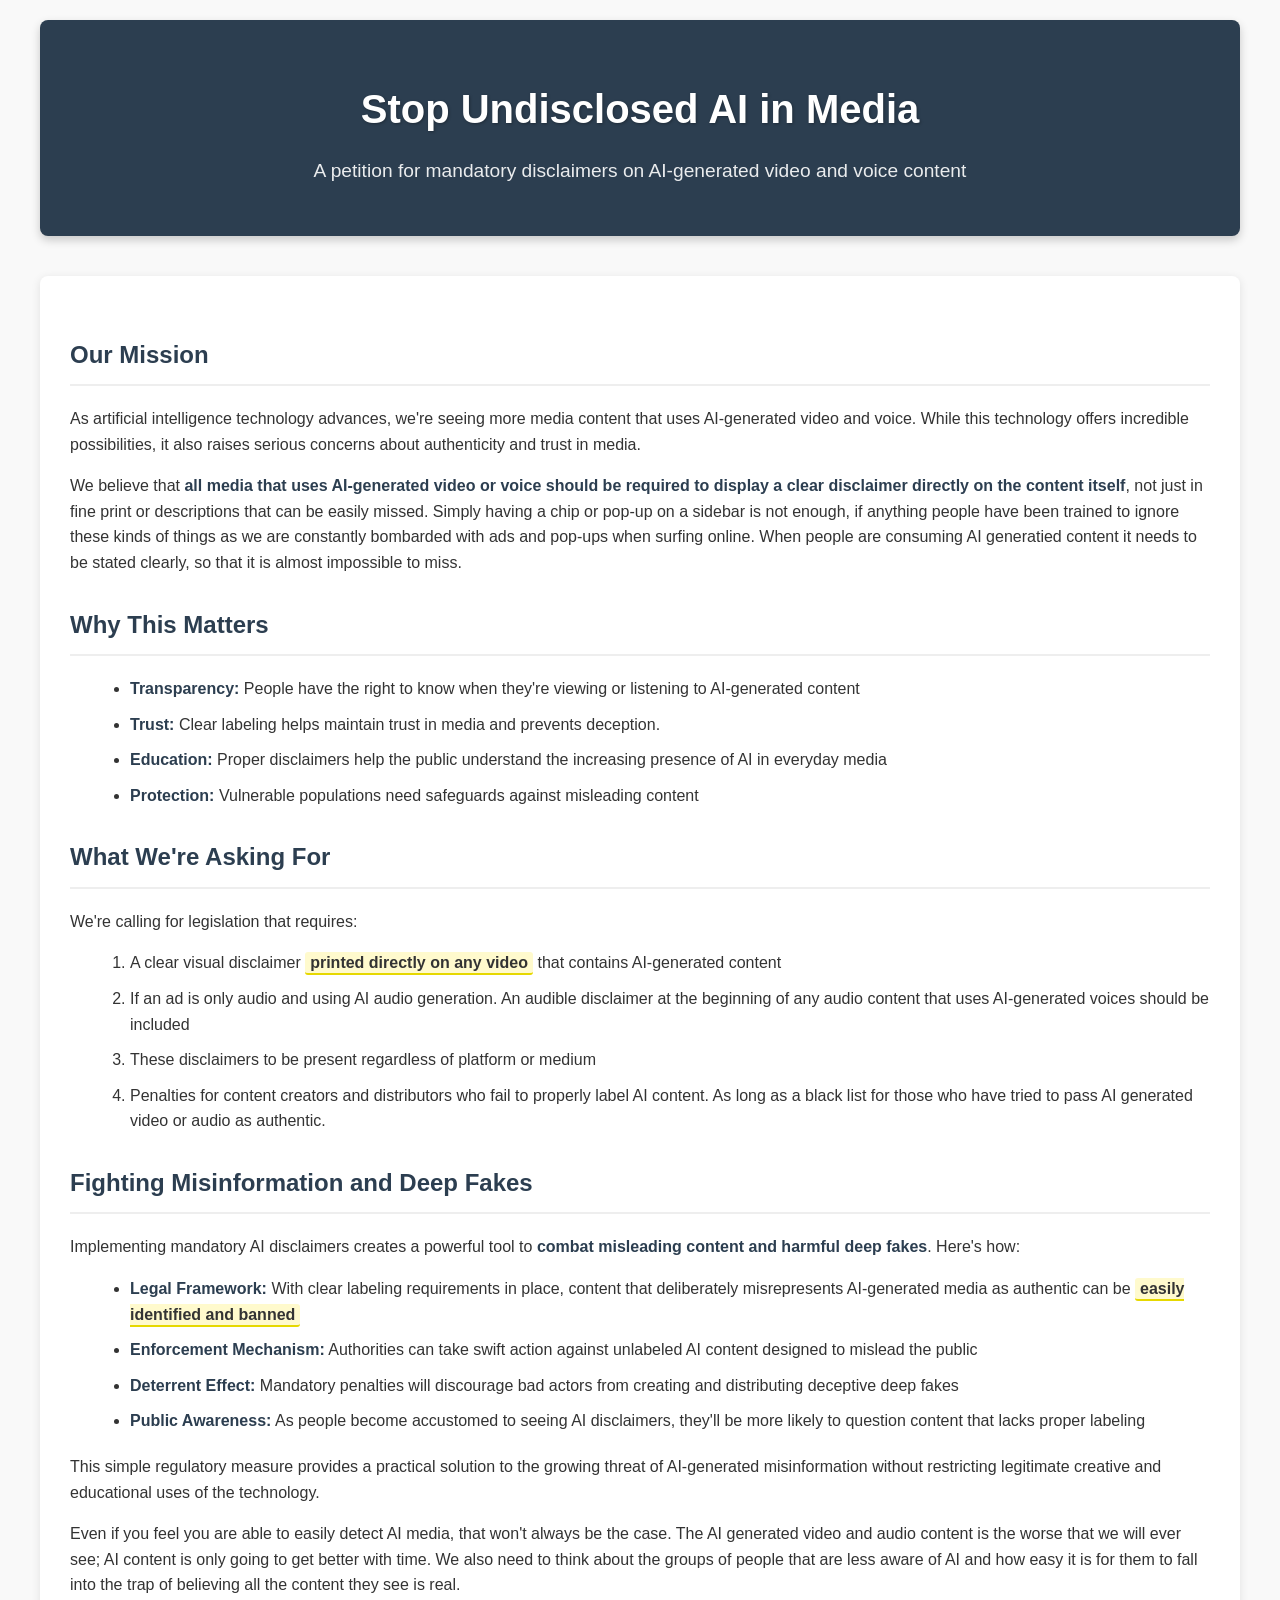
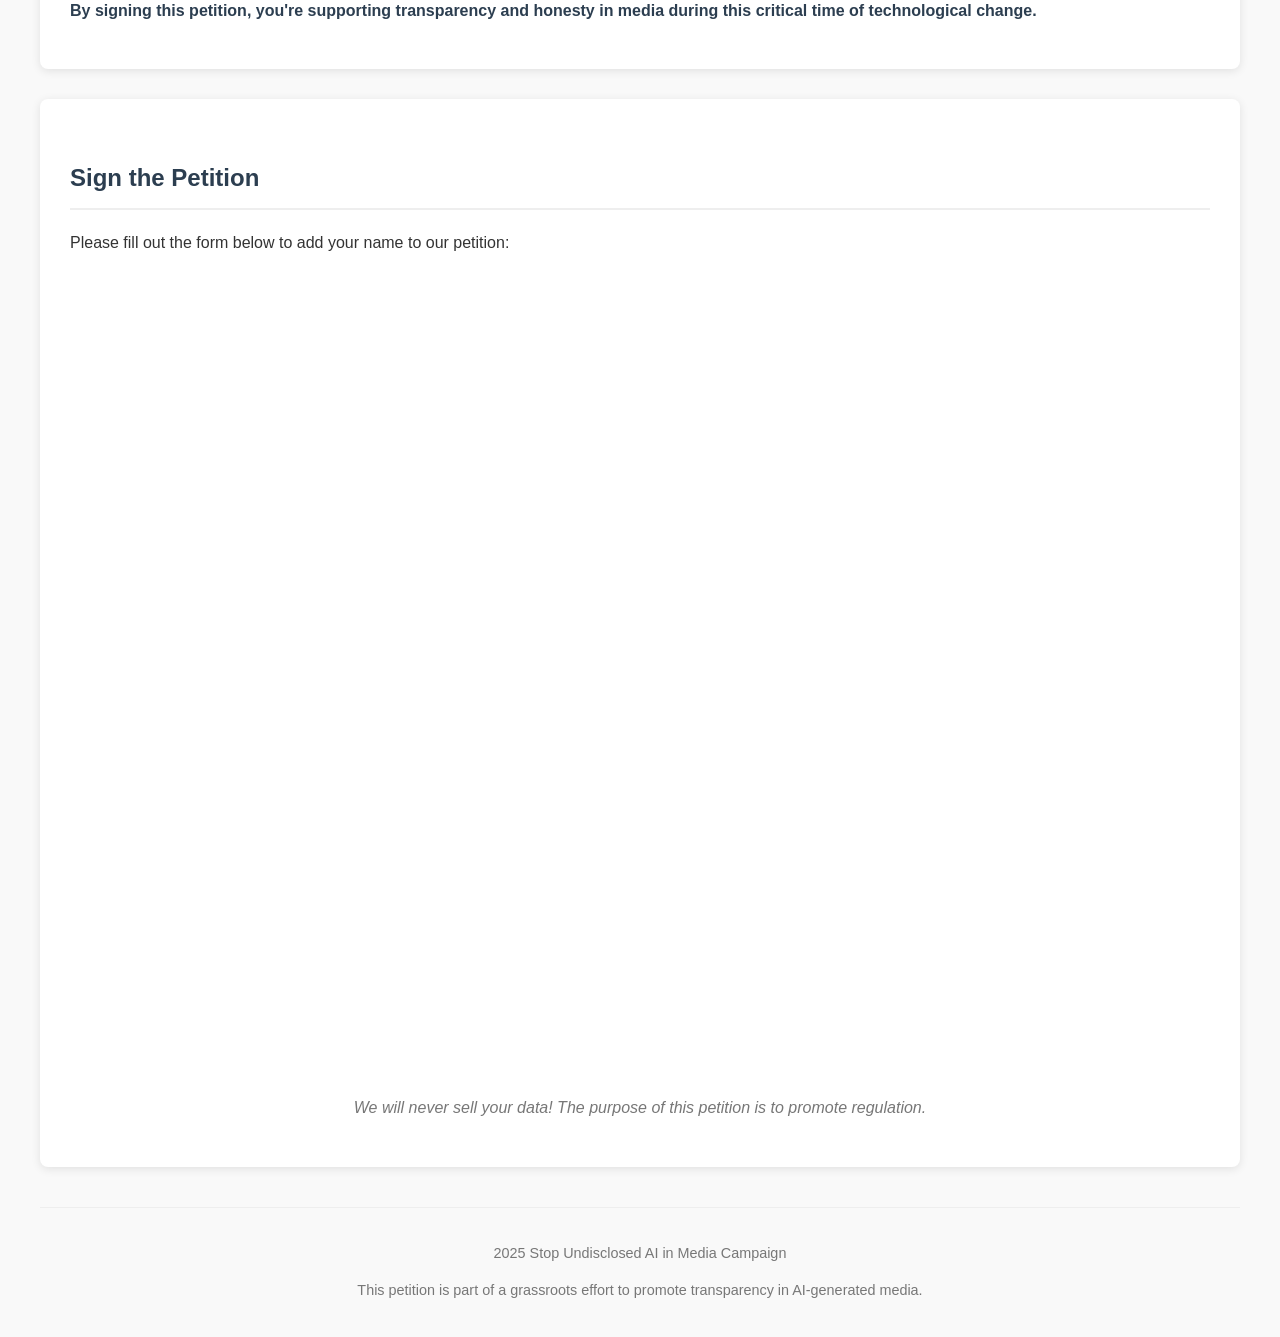
==== index.html @ b0c41e23 "added for and removed link to email me section" ====
<!doctype html>
<html lang="en">

<head>
  <meta charset="UTF-8" />
  <meta name="viewport" content="width=device-width, initial-scale=1.0" />
  <title>Petition: Require AI Disclaimers in Media</title>
  <link rel="stylesheet" href="./main.css" />
</head>

<body>
  <header>
    <h1>Stop Undisclosed AI in Media</h1>
    <p>
      A petition for mandatory disclaimers on AI-generated video and voice
      content
    </p>
  </header>

  <main>
    <section class="petition-content">
      <h2>Our Mission</h2>
      <p>
        As artificial intelligence technology advances, we're seeing more
        media content that uses AI-generated video and voice. While this
        technology offers incredible possibilities, it also raises serious
        concerns about authenticity and trust in media.
      </p>

      <p>
        We believe that
        <strong>all media that uses AI-generated video or voice should be required
          to display a clear disclaimer directly on the content itself</strong>, not just in fine print or descriptions
        that can be easily missed.
        Simply having a chip or pop-up on a sidebar is not enough, if anything
        people have been trained to ignore these kinds of things as we are
        constantly bombarded with ads and pop-ups when surfing online. When
        people are consuming AI generatied content it needs to be stated
        clearly, so that it is almost impossible to miss.
      </p>

      <h2>Why This Matters</h2>
      <ul>
        <li>
          <strong>Transparency:</strong> People have the right to know when
          they're viewing or listening to AI-generated content
        </li>
        <li>
          <strong>Trust:</strong> Clear labeling helps maintain trust in media
          and prevents deception.
        </li>
        <li>
          <strong>Education:</strong> Proper disclaimers help the public
          understand the increasing presence of AI in everyday media
        </li>
        <li>
          <strong>Protection:</strong> Vulnerable populations need safeguards
          against misleading content
        </li>
      </ul>

      <h2>What We're Asking For</h2>
      <p>We're calling for legislation that requires:</p>
      <ol>
        <li>
          A clear visual disclaimer
          <span class="highlight">printed directly on any video</span> that
          contains AI-generated content
        </li>
        <li>
          If an ad is only audio and using AI audio generation. An audible
          disclaimer at the beginning of any audio content that uses
          AI-generated voices should be included
        </li>
        <li>
          These disclaimers to be present regardless of platform or medium
        </li>
        <li>
          Penalties for content creators and distributors who fail to properly
          label AI content. As long as a black list for those who have tried
          to pass AI generated video or audio as authentic.
        </li>
      </ol>

      <h2>Fighting Misinformation and Deep Fakes</h2>
      <p>
        Implementing mandatory AI disclaimers creates a powerful tool to
        <strong>combat misleading content and harmful deep fakes</strong>.
        Here's how:
      </p>
      <ul>
        <li>
          <strong>Legal Framework:</strong> With clear labeling requirements
          in place, content that deliberately misrepresents AI-generated media
          as authentic can be
          <span class="highlight">easily identified and banned</span>
        </li>
        <li>
          <strong>Enforcement Mechanism:</strong> Authorities can take swift
          action against unlabeled AI content designed to mislead the public
        </li>
        <li>
          <strong>Deterrent Effect:</strong> Mandatory penalties will
          discourage bad actors from creating and distributing deceptive deep
          fakes
        </li>
        <li>
          <strong>Public Awareness:</strong> As people become accustomed to
          seeing AI disclaimers, they'll be more likely to question content
          that lacks proper labeling
        </li>
      </ul>
      <p>
        This simple regulatory measure provides a practical solution to the
        growing threat of AI-generated misinformation without restricting
        legitimate creative and educational uses of the technology.
      </p>

      <p>
        Even if you feel you are able to easily detect AI media, that won't
        always be the case. The AI generated video and audio content is the
        worse that we will ever see; AI content is only going to get better
        with time. We also need to think about the groups of people that are
        less aware of AI and how easy it is for them to fall into the trap of
        believing all the content they see is real.
        </br>
        <strong>By signing this petition, you're supporting transparency and
          honesty in media during this critical time of technological change.
        </strong>
      </p>
    </section>

    <section class="form-container">
      <h2>Sign the Petition</h2>
      <p>Please fill out the form below to add your name to our petition:</p>

      <!-- Google Form Embed -->
      <iframe
        src="https://docs.google.com/forms/d/e/1FAIpQLSf6m8S8P37PdcMDJNP7uBsP10b4_XwxFfOzxdR5bUElF-8Czw/viewform?embedded=true"
        width="100%" height="800" frameborder="0" marginheight="0" marginwidth="0">
        Loading…
      </iframe>
      <p style="text-align: center; color: #777; font-style: italic">
        We will never sell your data! The purpose of this petition is to promote regulation.
      </p>
    </section>
  </main>

  <footer>
    <p>2025 Stop Undisclosed AI in Media Campaign</p>
    <!-- <p> -->
    <!--   Contact: <a href="mailto:contact@example.com">contact@example.com</a> -->
    <!-- </p> -->
    <p>
      This petition is part of a grassroots effort to promote transparency in
      AI-generated media.
    </p>
  </footer>
</body>

</html>
---- main.css ----
/* CSS styles */
body {
  font-family: "Arial", sans-serif;
  line-height: 1.6;
  color: #333;
  max-width: 1200px;
  margin: 0 auto;
  padding: 20px;
  background-color: #f9f9f9;
}

header {
  text-align: center;
  margin-bottom: 40px;
  padding: 30px;
  background-color: #2c3e50;
  color: white;
  border-radius: 8px;
  box-shadow: 0 4px 10px rgba(0, 0, 0, 0.2);
}

h1 {
  color: white;
  margin-bottom: 15px;
  font-size: 2.5em;
  text-shadow: 1px 1px 3px rgba(0, 0, 0, 0.3);
}

header p {
  font-size: 1.2em;
  margin-top: 0;
  opacity: 0.9;
}

h2 {
  color: #2c3e50;
  margin-top: 30px;
  margin-bottom: 20px;
  border-bottom: 2px solid #eee;
  padding-bottom: 10px;
}

.petition-content {
  background-color: white;
  padding: 30px;
  border-radius: 8px;
  box-shadow: 0 2px 10px rgba(0, 0, 0, 0.1);
  margin-bottom: 30px;
}

.petition-content ul,
.petition-content ol {
  margin-left: 20px;
  margin-bottom: 20px;
}

.petition-content li {
  margin-bottom: 10px;
}

.form-container {
  background-color: white;
  padding: 30px;
  border-radius: 8px;
  box-shadow: 0 2px 10px rgba(0, 0, 0, 0.1);
  margin-bottom: 30px;
}

strong {
  color: #2c3e50;
}

footer {
  text-align: center;
  margin-top: 40px;
  padding-top: 20px;
  border-top: 1px solid #eee;
  font-size: 0.9em;
  color: #777;
}

footer a {
  color: #3498db;
  text-decoration: none;
}

footer a:hover {
  text-decoration: underline;
}

.highlight {
  background-color: #fffacd;
  padding: 2px 5px;
  border-radius: 3px;
  font-weight: bold;
  border-bottom: 2px solid #e6d800;
}

/* Responsive design */
@media (max-width: 768px) {
  body {
    padding: 15px;
  }

  header {
    padding: 20px;
  }

  h1 {
    font-size: 2em;
  }

  .petition-content,
  .form-container {
    padding: 20px;
  }
}
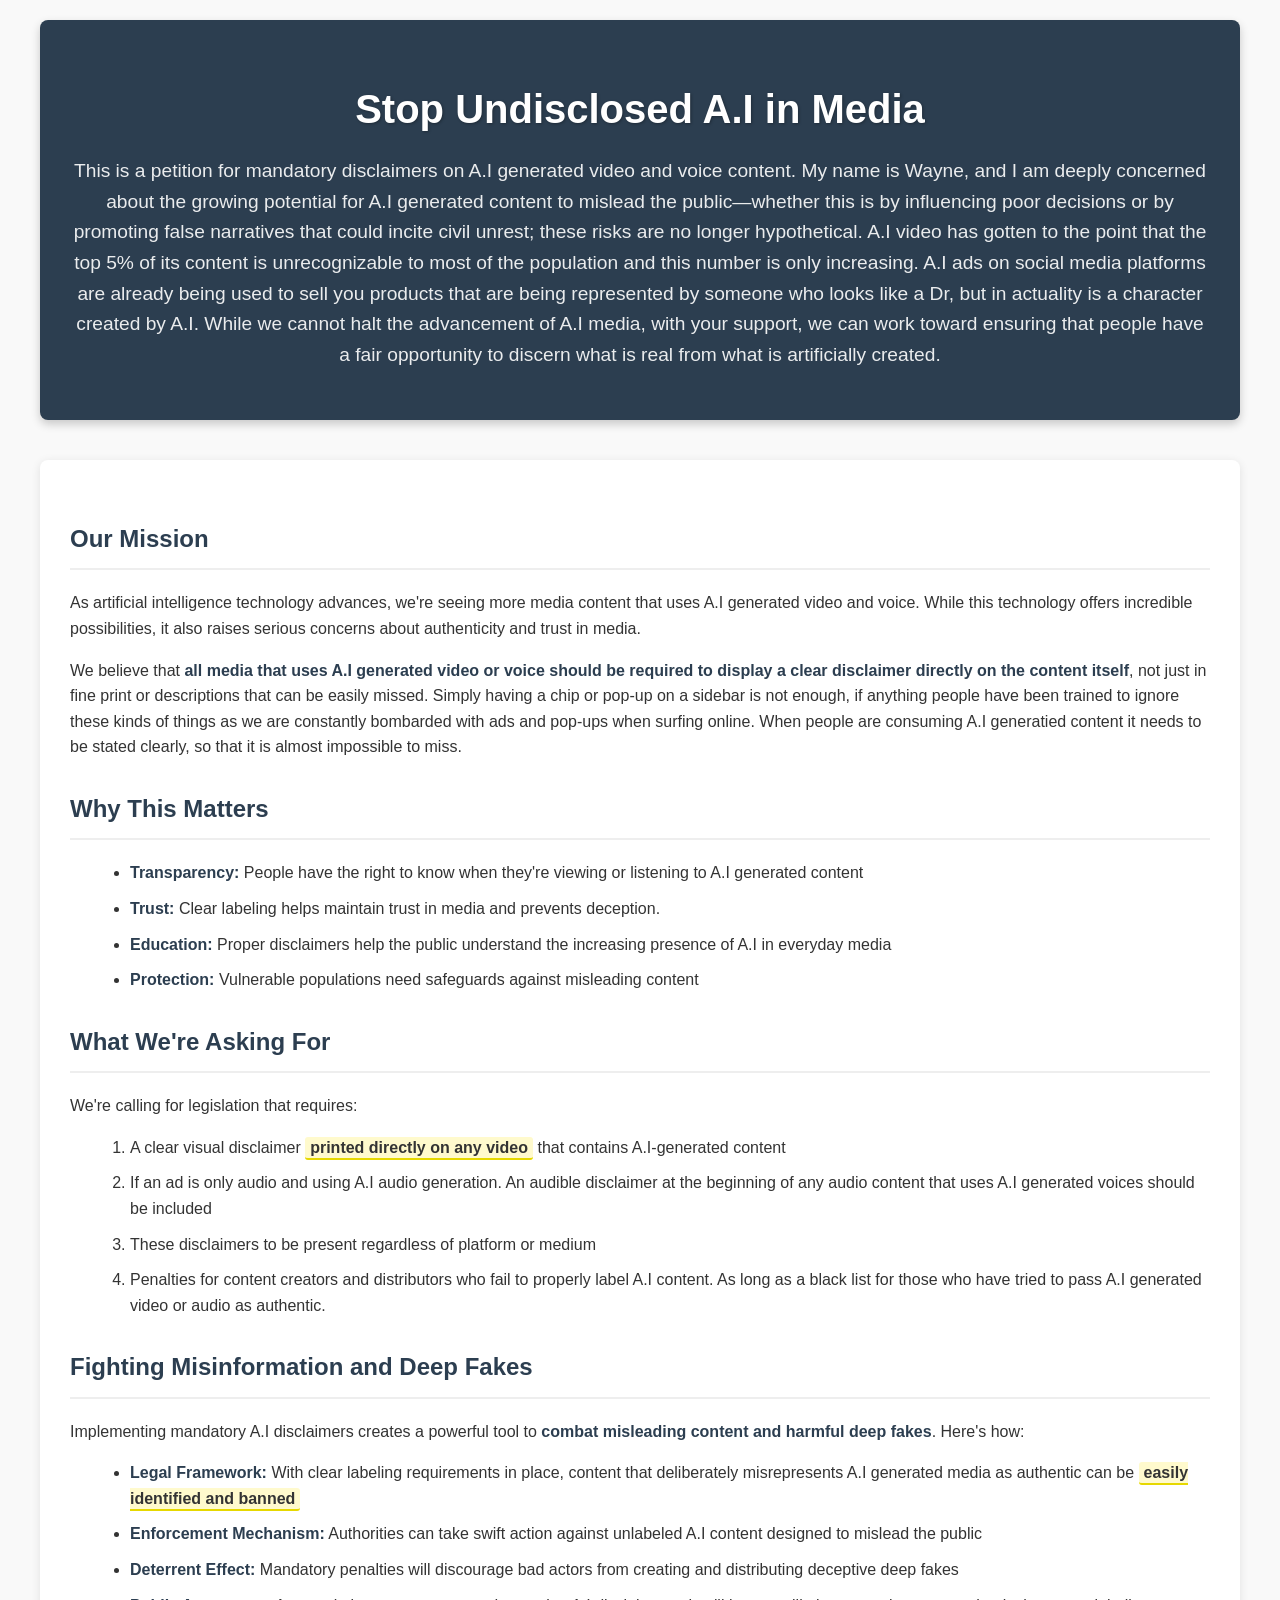
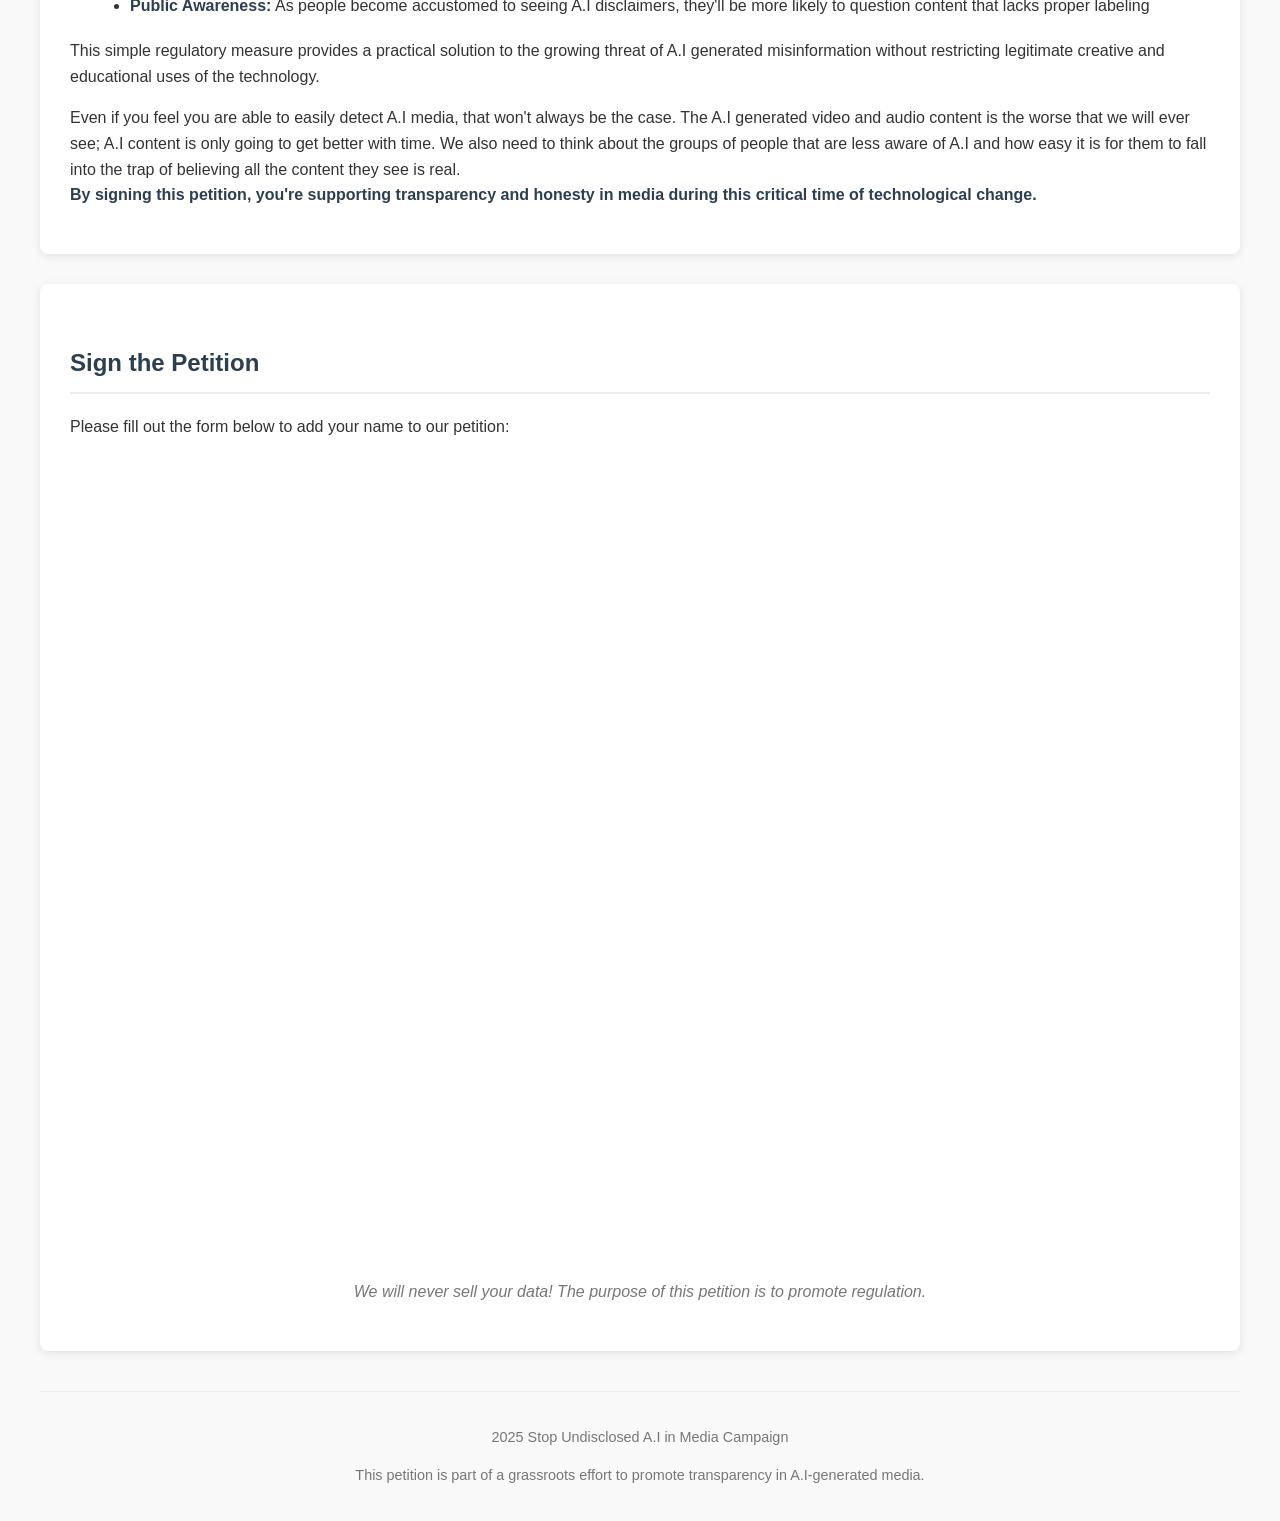
==== commit c0ae21a7: "Final draft Hopefully we can make a difference for once!" ====
--- a/index.html
+++ b/index.html
@@ -4,16 +4,24 @@
 <head>
   <meta charset="UTF-8" />
   <meta name="viewport" content="width=device-width, initial-scale=1.0" />
-  <title>Petition: Require AI Disclaimers in Media</title>
+  <title>Petition: Require A.I Disclaimers in Media</title>
   <link rel="stylesheet" href="./main.css" />
 </head>
 
 <body>
   <header>
-    <h1>Stop Undisclosed AI in Media</h1>
+    <h1>Stop Undisclosed A.I in Media</h1>
     <p>
-      A petition for mandatory disclaimers on AI-generated video and voice
-      content
+      This is a petition for mandatory disclaimers on A.I generated video and voice
+      content. My name is Wayne, and I am deeply concerned about the growing potential for A.I generated content to
+      mislead the public—whether this is by influencing poor decisions or by promoting false narratives that could
+      incite civil unrest; these risks are no longer hypothetical. A.I video has
+      gotten to the point that the top 5% of its content is unrecognizable to most of the population and this number is
+      only increasing. A.I ads on social media platforms are already being used to sell you products that are being
+      represented by someone who looks like a Dr, but in actuality is a character created by A.I. While we cannot halt
+      the
+      advancement of A.I media, with your support, we can work toward ensuring that people have a fair opportunity to
+      discern what is real from what is artificially created.
     </p>
   </header>
 
@@ -22,20 +30,20 @@
       <h2>Our Mission</h2>
       <p>
         As artificial intelligence technology advances, we're seeing more
-        media content that uses AI-generated video and voice. While this
+        media content that uses A.I generated video and voice. While this
         technology offers incredible possibilities, it also raises serious
         concerns about authenticity and trust in media.
       </p>
 
       <p>
         We believe that
-        <strong>all media that uses AI-generated video or voice should be required
+        <strong>all media that uses A.I generated video or voice should be required
           to display a clear disclaimer directly on the content itself</strong>, not just in fine print or descriptions
         that can be easily missed.
         Simply having a chip or pop-up on a sidebar is not enough, if anything
         people have been trained to ignore these kinds of things as we are
         constantly bombarded with ads and pop-ups when surfing online. When
-        people are consuming AI generatied content it needs to be stated
+        people are consuming A.I generatied content it needs to be stated
         clearly, so that it is almost impossible to miss.
       </p>
 
@@ -43,7 +51,7 @@
       <ul>
         <li>
           <strong>Transparency:</strong> People have the right to know when
-          they're viewing or listening to AI-generated content
+          they're viewing or listening to A.I generated content
         </li>
         <li>
           <strong>Trust:</strong> Clear labeling helps maintain trust in media
@@ -51,7 +59,7 @@
         </li>
         <li>
           <strong>Education:</strong> Proper disclaimers help the public
-          understand the increasing presence of AI in everyday media
+          understand the increasing presence of A.I in everyday media
         </li>
         <li>
           <strong>Protection:</strong> Vulnerable populations need safeguards
@@ -65,39 +73,39 @@
         <li>
           A clear visual disclaimer
           <span class="highlight">printed directly on any video</span> that
-          contains AI-generated content
+          contains A.I-generated content
         </li>
         <li>
-          If an ad is only audio and using AI audio generation. An audible
+          If an ad is only audio and using A.I audio generation. An audible
           disclaimer at the beginning of any audio content that uses
-          AI-generated voices should be included
+          A.I generated voices should be included
         </li>
         <li>
           These disclaimers to be present regardless of platform or medium
         </li>
         <li>
           Penalties for content creators and distributors who fail to properly
-          label AI content. As long as a black list for those who have tried
-          to pass AI generated video or audio as authentic.
+          label A.I content. As long as a black list for those who have tried
+          to pass A.I generated video or audio as authentic.
         </li>
       </ol>
 
       <h2>Fighting Misinformation and Deep Fakes</h2>
       <p>
-        Implementing mandatory AI disclaimers creates a powerful tool to
+        Implementing mandatory A.I disclaimers creates a powerful tool to
         <strong>combat misleading content and harmful deep fakes</strong>.
         Here's how:
       </p>
       <ul>
         <li>
           <strong>Legal Framework:</strong> With clear labeling requirements
-          in place, content that deliberately misrepresents AI-generated media
+          in place, content that deliberately misrepresents A.I generated media
           as authentic can be
           <span class="highlight">easily identified and banned</span>
         </li>
         <li>
           <strong>Enforcement Mechanism:</strong> Authorities can take swift
-          action against unlabeled AI content designed to mislead the public
+          action against unlabeled A.I content designed to mislead the public
         </li>
         <li>
           <strong>Deterrent Effect:</strong> Mandatory penalties will
@@ -106,22 +114,22 @@
         </li>
         <li>
           <strong>Public Awareness:</strong> As people become accustomed to
-          seeing AI disclaimers, they'll be more likely to question content
+          seeing A.I disclaimers, they'll be more likely to question content
           that lacks proper labeling
         </li>
       </ul>
       <p>
         This simple regulatory measure provides a practical solution to the
-        growing threat of AI-generated misinformation without restricting
+        growing threat of A.I generated misinformation without restricting
         legitimate creative and educational uses of the technology.
       </p>
 
       <p>
-        Even if you feel you are able to easily detect AI media, that won't
-        always be the case. The AI generated video and audio content is the
-        worse that we will ever see; AI content is only going to get better
+        Even if you feel you are able to easily detect A.I media, that won't
+        always be the case. The A.I generated video and audio content is the
+        worse that we will ever see; A.I content is only going to get better
         with time. We also need to think about the groups of people that are
-        less aware of AI and how easy it is for them to fall into the trap of
+        less aware of A.I and how easy it is for them to fall into the trap of
         believing all the content they see is real.
         </br>
         <strong>By signing this petition, you're supporting transparency and
@@ -136,7 +144,7 @@
 
       <!-- Google Form Embed -->
       <iframe
-        src="https://docs.google.com/forms/d/e/1FAIpQLSf6m8S8P37PdcMDJNP7uBsP10b4_XwxFfOzxdR5bUElF-8Czw/viewform?embedded=true"
+        src="https://docs.google.com/forms/d/e/1FA.IpQLSf6m8S8P37PdcMDJNP7uBsP10b4_XwxFfOzxdR5bUElF-8Czw/viewform?embedded=true"
         width="100%" height="800" frameborder="0" marginheight="0" marginwidth="0">
         Loading…
       </iframe>
@@ -147,13 +155,13 @@
   </main>
 
   <footer>
-    <p>2025 Stop Undisclosed AI in Media Campaign</p>
+    <p>2025 Stop Undisclosed A.I in Media Campaign</p>
     <!-- <p> -->
     <!--   Contact: <a href="mailto:contact@example.com">contact@example.com</a> -->
     <!-- </p> -->
     <p>
       This petition is part of a grassroots effort to promote transparency in
-      AI-generated media.
+      A.I-generated media.
     </p>
   </footer>
 </body>
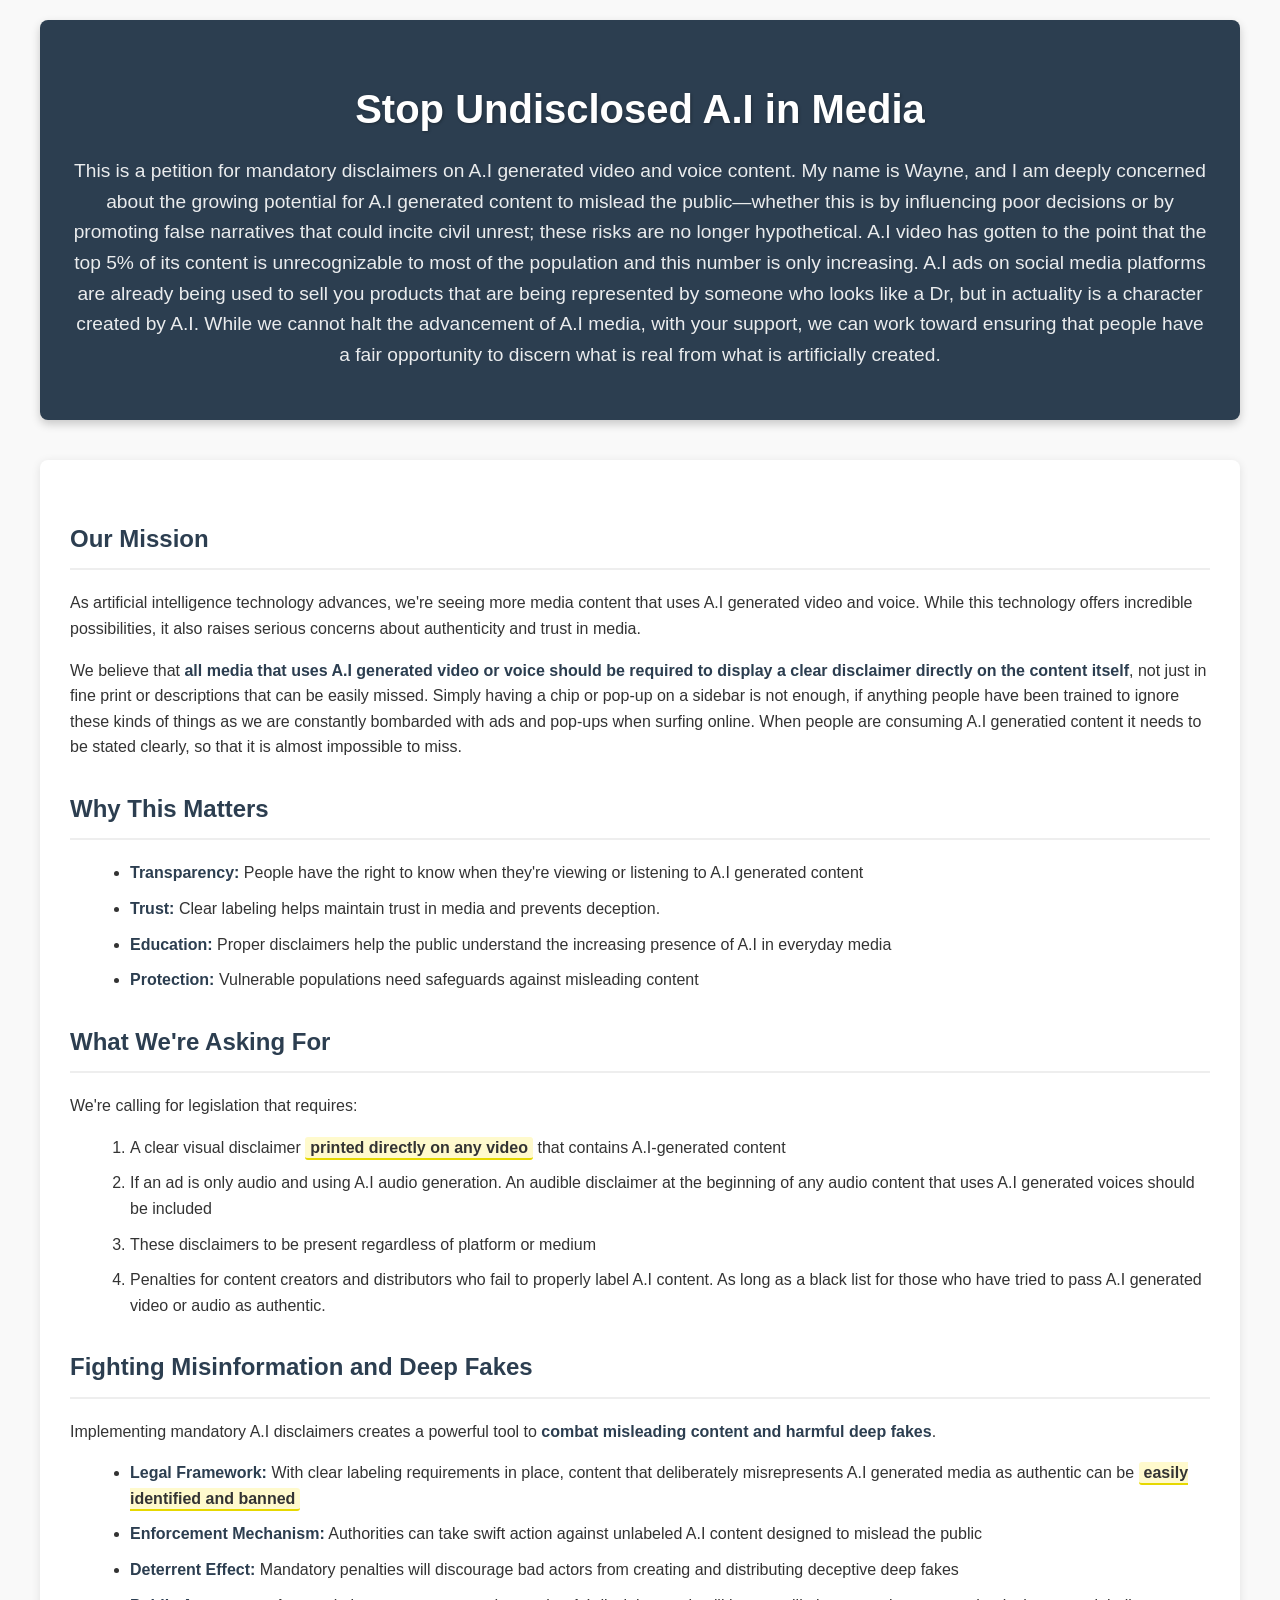
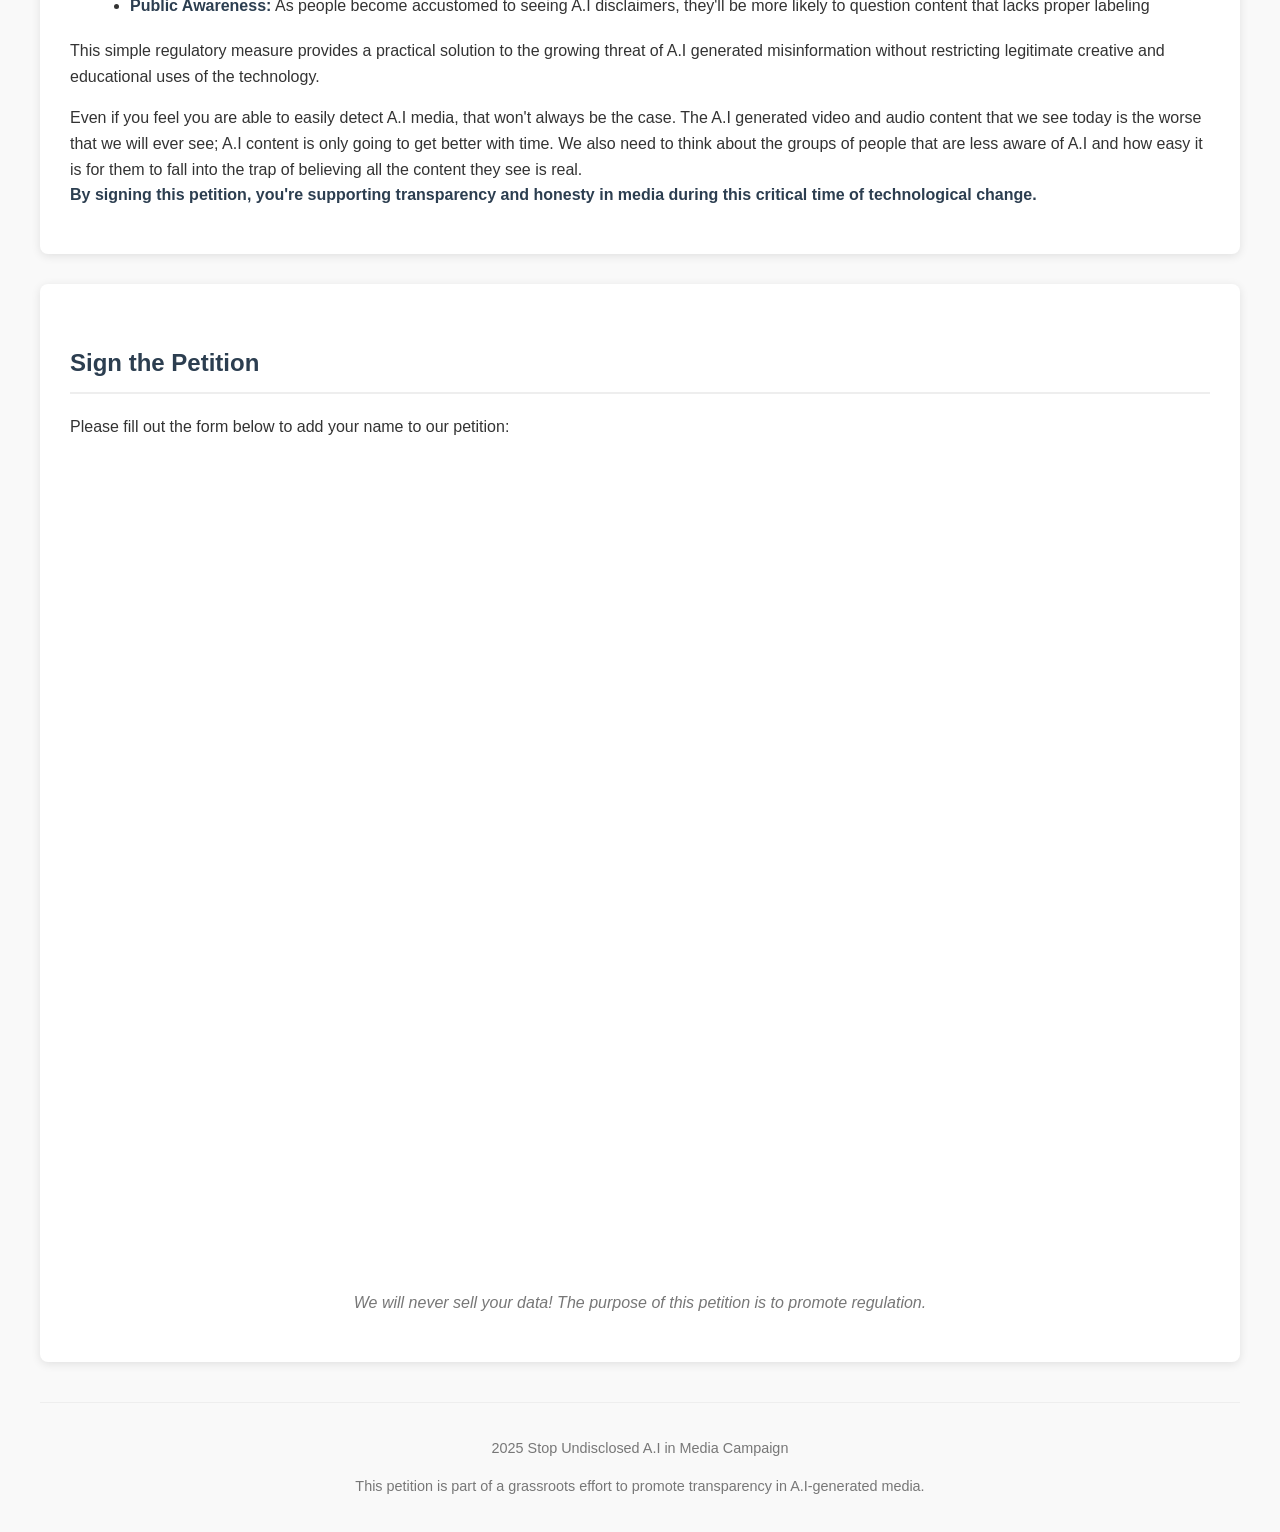
==== commit 86ded8f5: "Updated iframe" ====
--- a/index.html
+++ b/index.html
@@ -94,7 +94,6 @@
       <p>
         Implementing mandatory A.I disclaimers creates a powerful tool to
         <strong>combat misleading content and harmful deep fakes</strong>.
-        Here's how:
       </p>
       <ul>
         <li>
@@ -126,7 +125,7 @@
 
       <p>
         Even if you feel you are able to easily detect A.I media, that won't
-        always be the case. The A.I generated video and audio content is the
+        always be the case. The A.I generated video and audio content that we see today is the
         worse that we will ever see; A.I content is only going to get better
         with time. We also need to think about the groups of people that are
         less aware of A.I and how easy it is for them to fall into the trap of
@@ -144,10 +143,9 @@
 
       <!-- Google Form Embed -->
       <iframe
-        src="https://docs.google.com/forms/d/e/1FA.IpQLSf6m8S8P37PdcMDJNP7uBsP10b4_XwxFfOzxdR5bUElF-8Czw/viewform?embedded=true"
-        width="100%" height="800" frameborder="0" marginheight="0" marginwidth="0">
-        Loading…
-      </iframe>
+        src="https://docs.google.com/forms/d/e/1FAIpQLSf6m8S8P37PdcMDJNP7uBsP10b4_XwxFfOzxdR5bUElF-8Czw/viewform?embedded=true"
+        width="640" height="811" frameborder="0" marginheight="0" marginwidth="0">Loading…</iframe>
+
       <p style="text-align: center; color: #777; font-style: italic">
         We will never sell your data! The purpose of this petition is to promote regulation.
       </p>
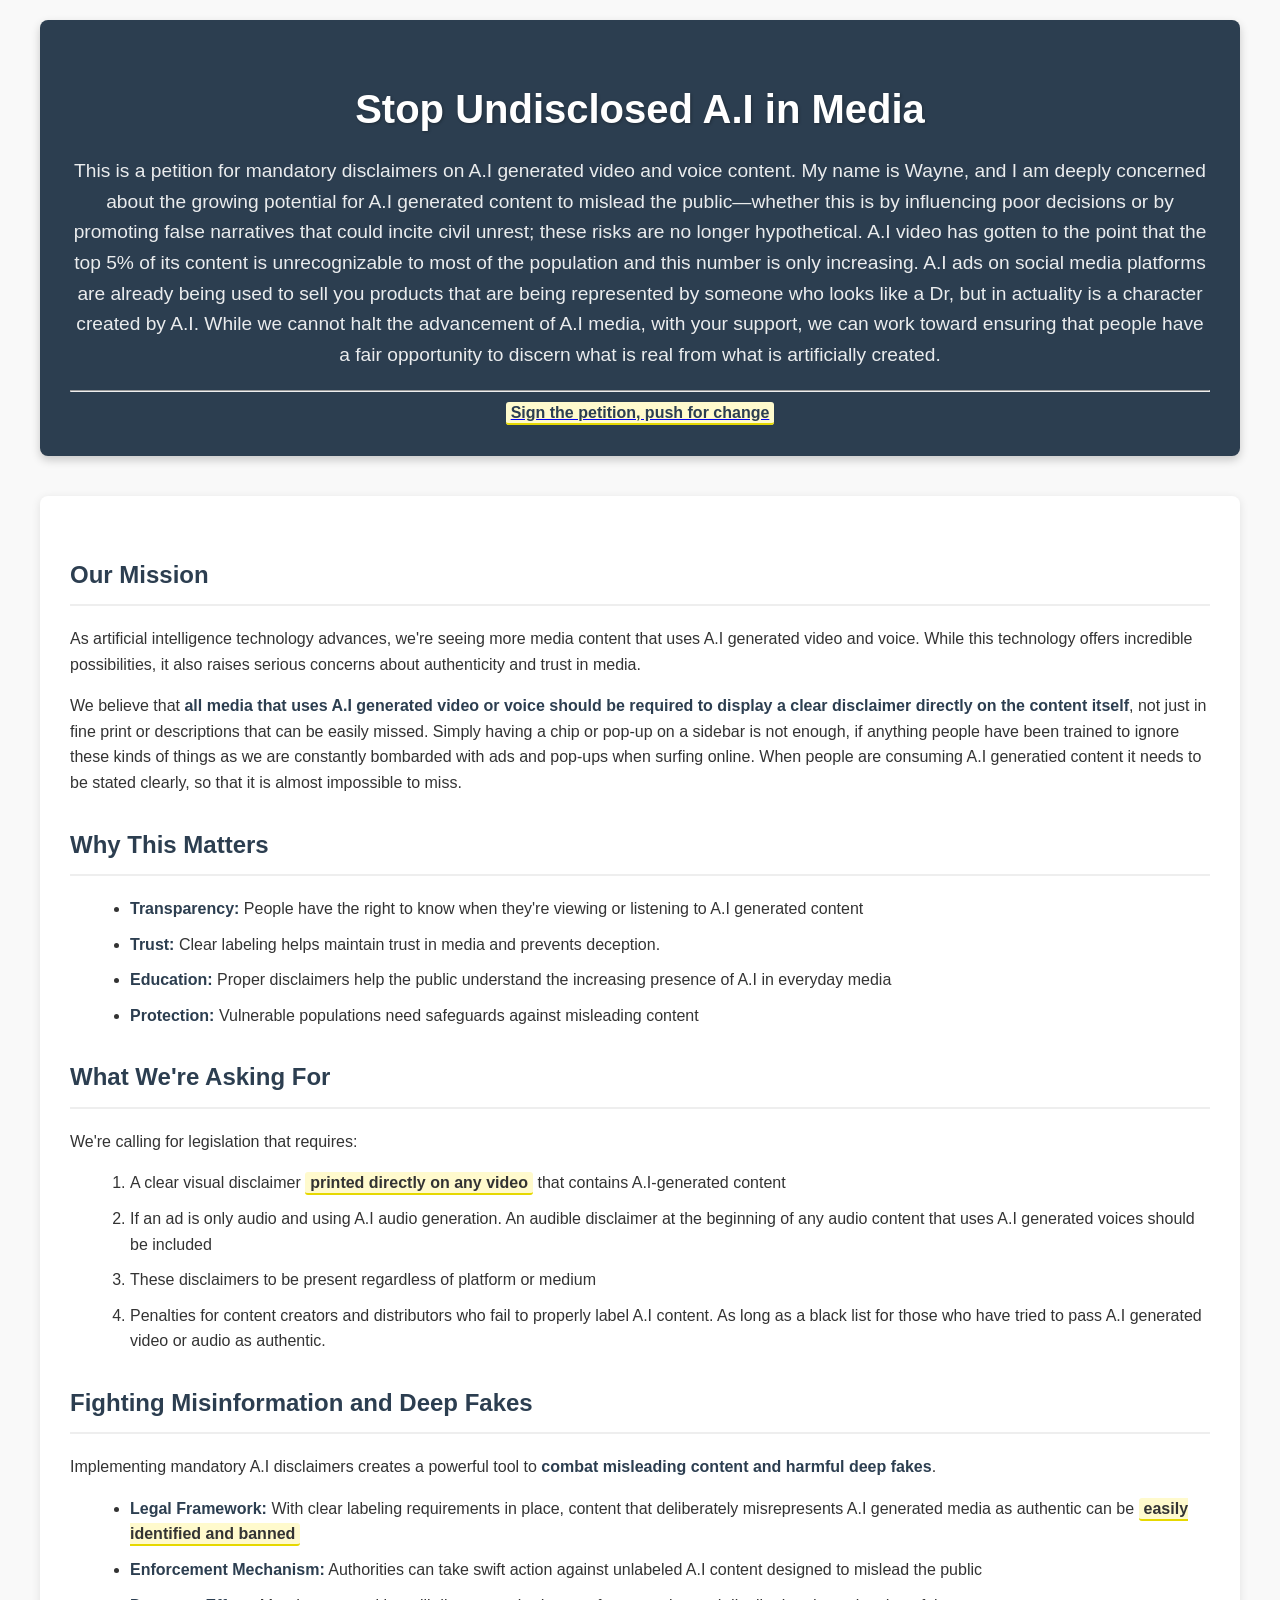
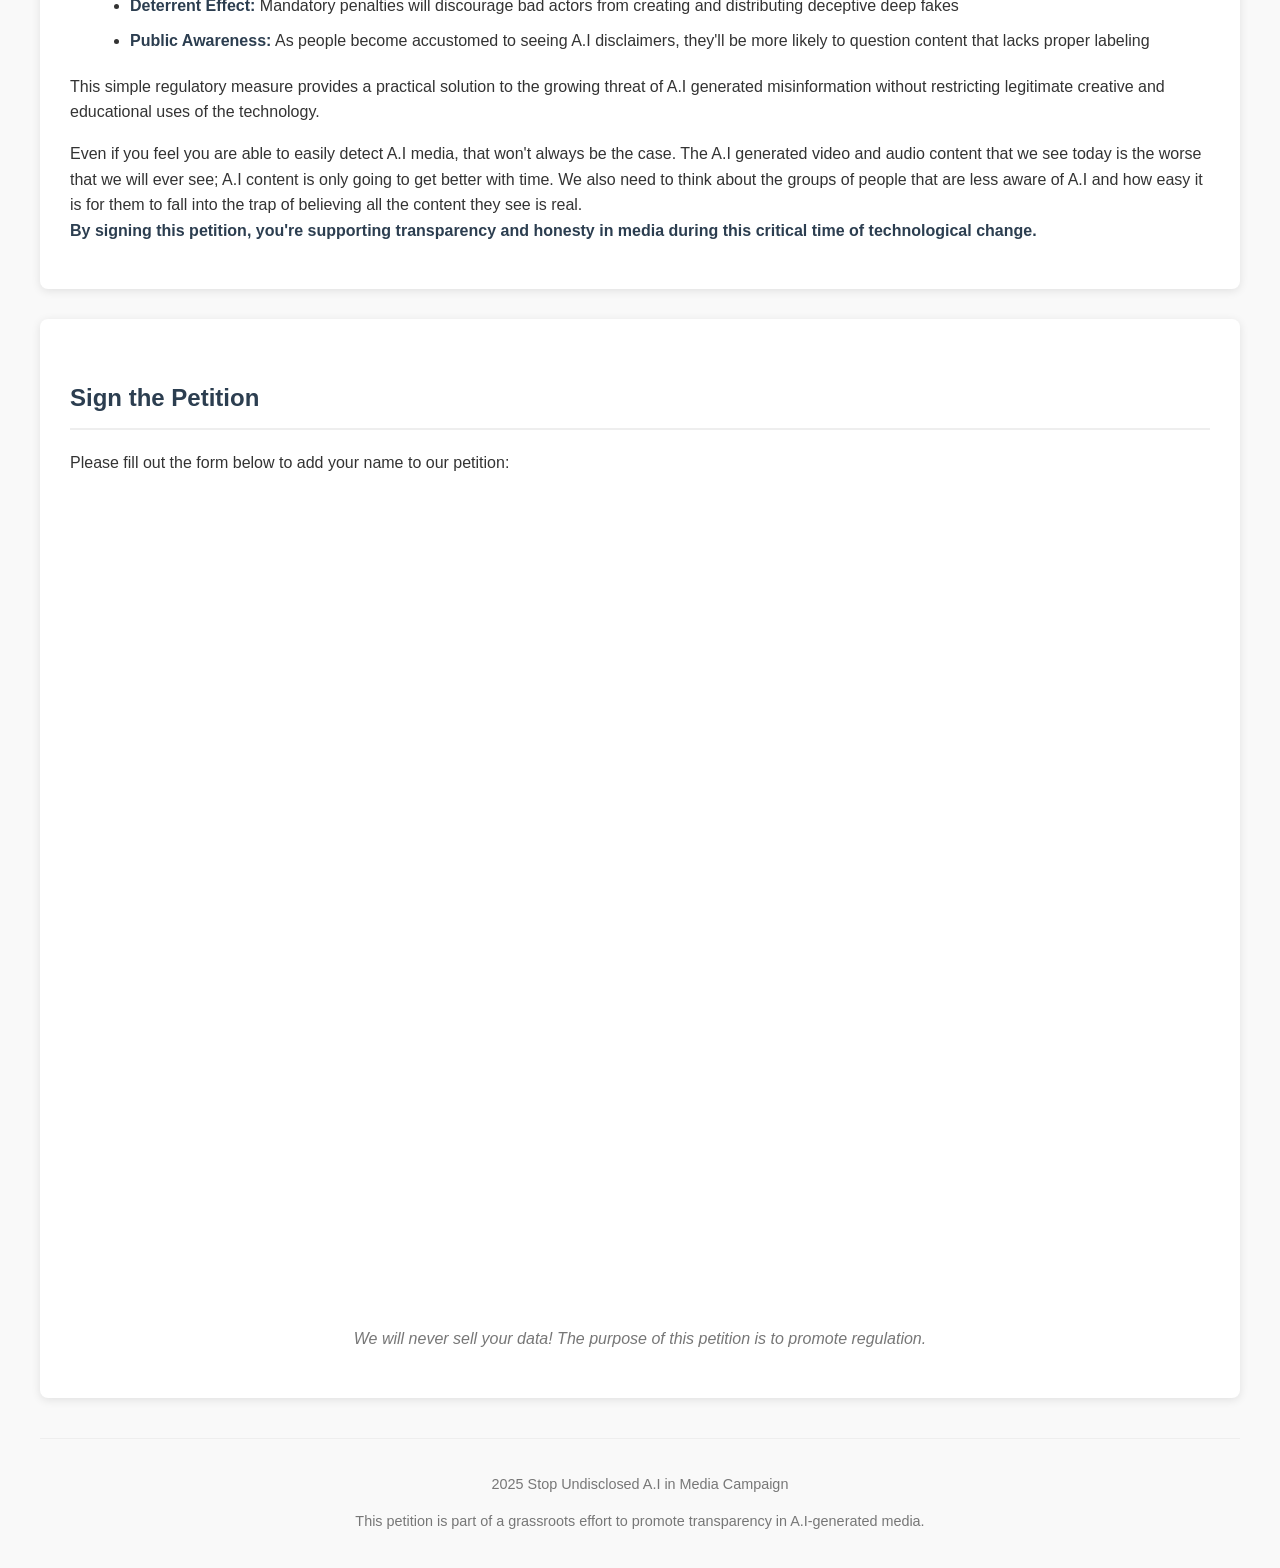
==== commit d44e2a67: "added link at the top of the page so that people don't need to read the whole thing" ====
--- a/index.html
+++ b/index.html
@@ -23,7 +23,10 @@
       advancement of A.I media, with your support, we can work toward ensuring that people have a fair opportunity to
       discern what is real from what is artificially created.
     </p>
+    <hr />
+    <a href="#googleForm" class="highlight"><strong>Sign the petition, push for change</strong></a>
   </header>
+
 
   <main>
     <section class="petition-content">
@@ -137,7 +140,7 @@
       </p>
     </section>
 
-    <section class="form-container">
+    <section id="googleForm" class="form-container">
       <h2>Sign the Petition</h2>
       <p>Please fill out the form below to add your name to our petition:</p>
 
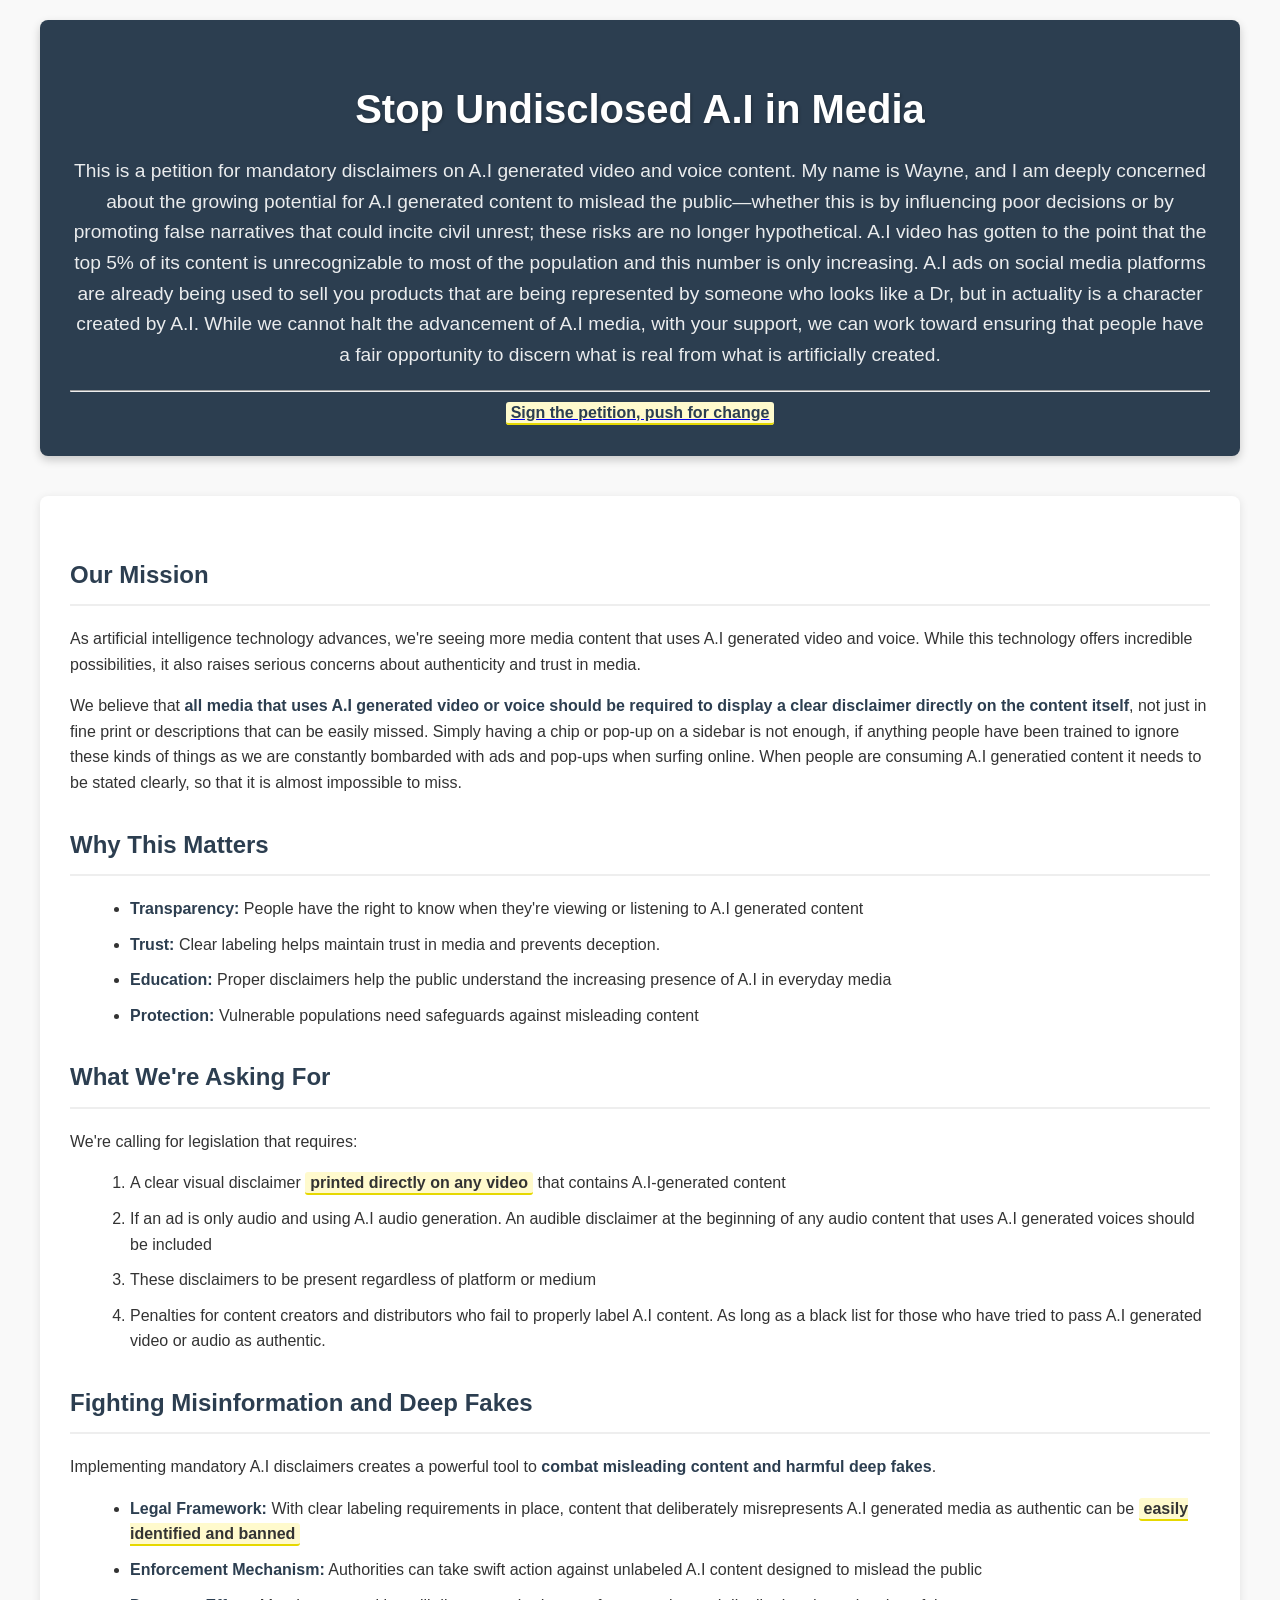
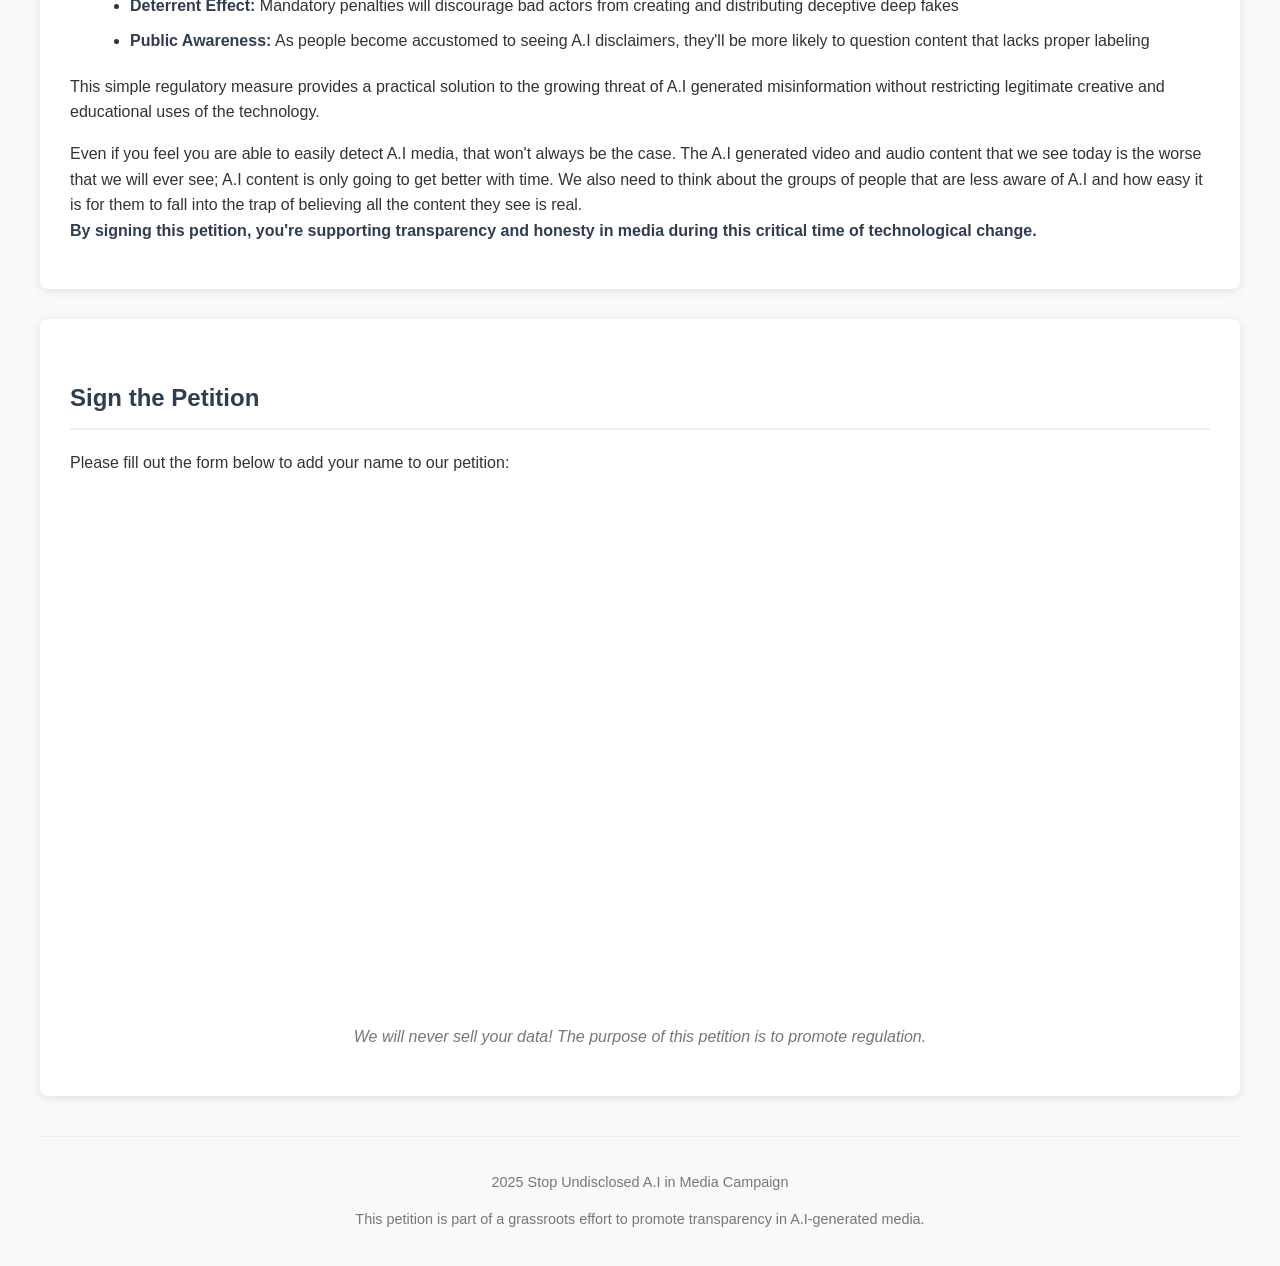
==== commit 5a33c605: "Added new form that will not require google as it was having issues" ====
--- a/index.html
+++ b/index.html
@@ -6,6 +6,7 @@
   <meta name="viewport" content="width=device-width, initial-scale=1.0" />
   <title>Petition: Require A.I Disclaimers in Media</title>
   <link rel="stylesheet" href="./main.css" />
+<script src="https://tally.so/widgets/embed.js"></script>
 </head>
 
 <body>
@@ -143,12 +144,8 @@
     <section id="googleForm" class="form-container">
       <h2>Sign the Petition</h2>
       <p>Please fill out the form below to add your name to our petition:</p>
-
+<iframe data-tally-src="https://tally.so/embed/mYbkK0?alignLeft=1&hideTitle=1&dynamicHeight=1" loading="lazy" width="100%" height="509" frameborder="0" marginheight="0" marginwidth="0" title="Petition: Require AI Disclaimers in Media"></iframe>
       <!-- Google Form Embed -->
-      <iframe
-        src="https://docs.google.com/forms/d/e/1FAIpQLSf6m8S8P37PdcMDJNP7uBsP10b4_XwxFfOzxdR5bUElF-8Czw/viewform?embedded=true"
-        width="640" height="811" frameborder="0" marginheight="0" marginwidth="0">Loading…</iframe>
-
       <p style="text-align: center; color: #777; font-style: italic">
         We will never sell your data! The purpose of this petition is to promote regulation.
       </p>
@@ -157,14 +154,12 @@
 
   <footer>
     <p>2025 Stop Undisclosed A.I in Media Campaign</p>
-    <!-- <p> -->
-    <!--   Contact: <a href="mailto:contact@example.com">contact@example.com</a> -->
-    <!-- </p> -->
     <p>
       This petition is part of a grassroots effort to promote transparency in
       A.I-generated media.
     </p>
   </footer>
+  <script>Tally.loadEmbeds();</script>
 </body>
 
 </html>
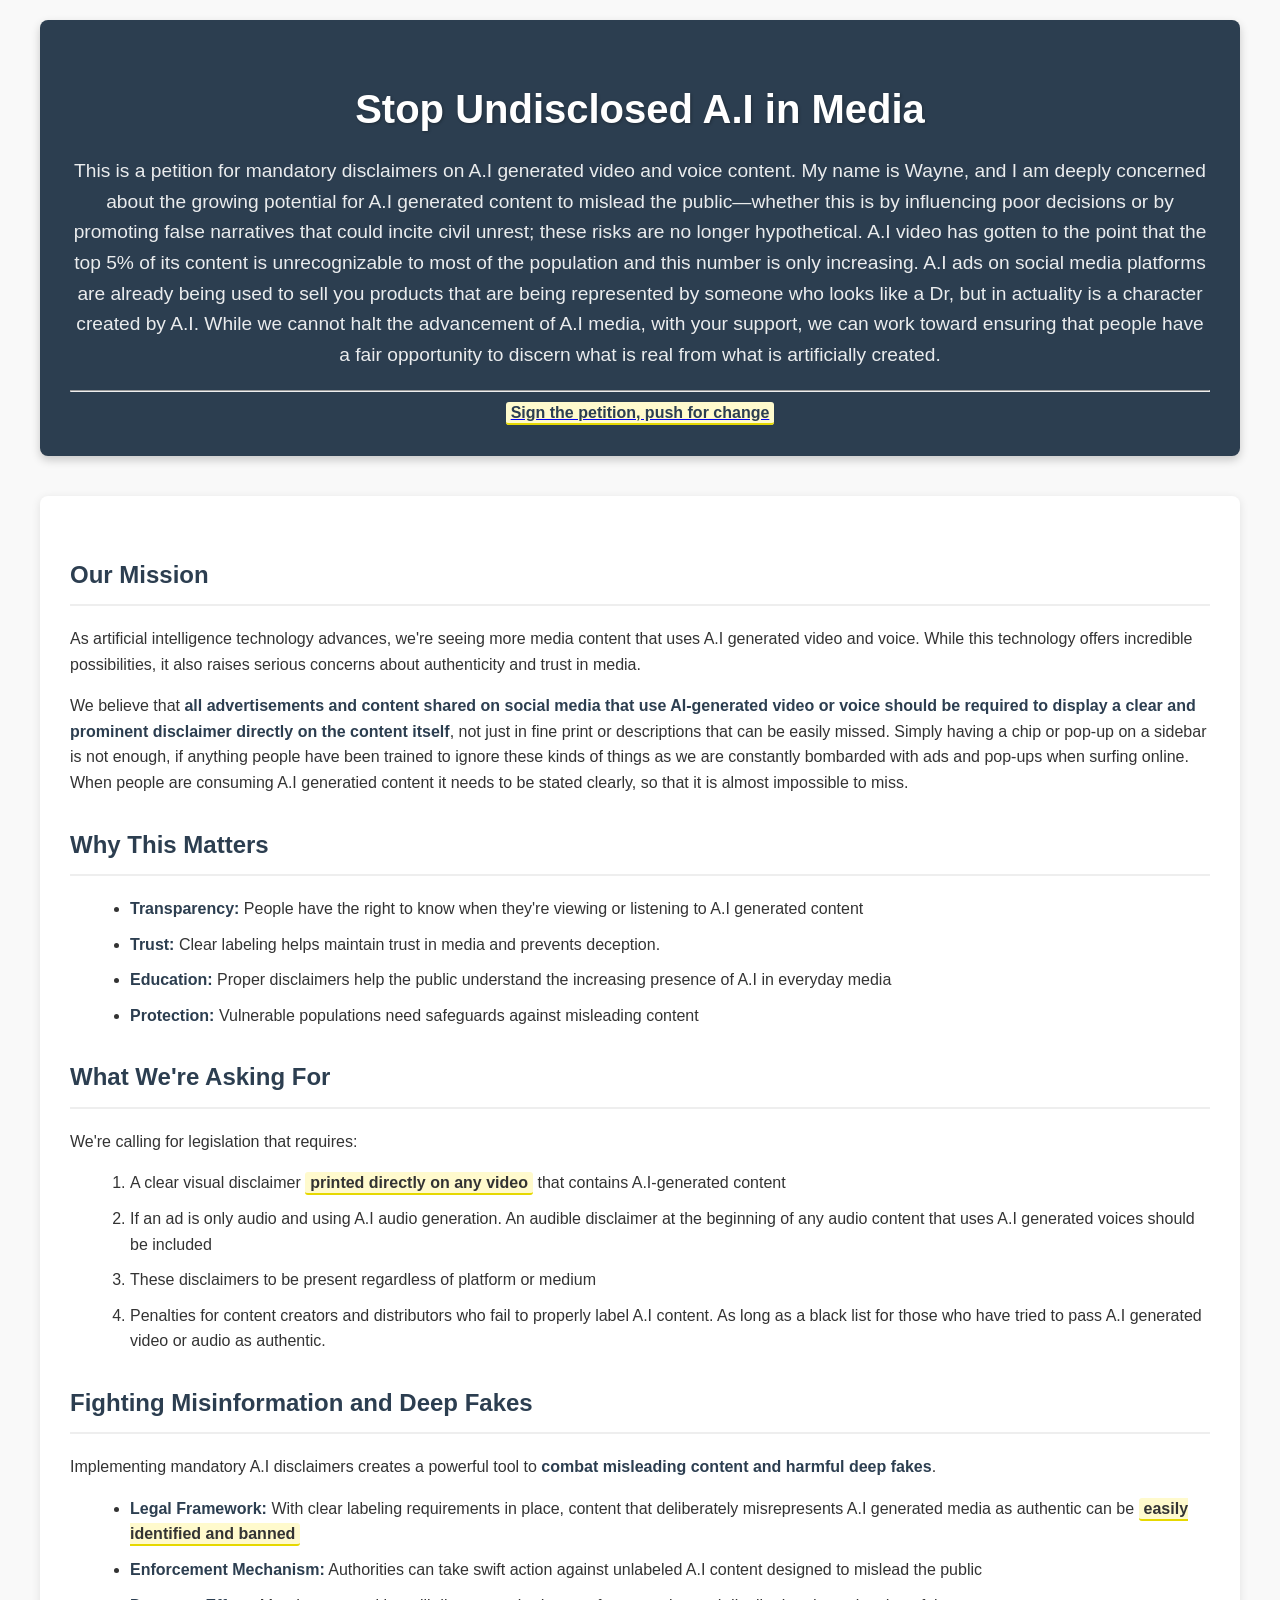
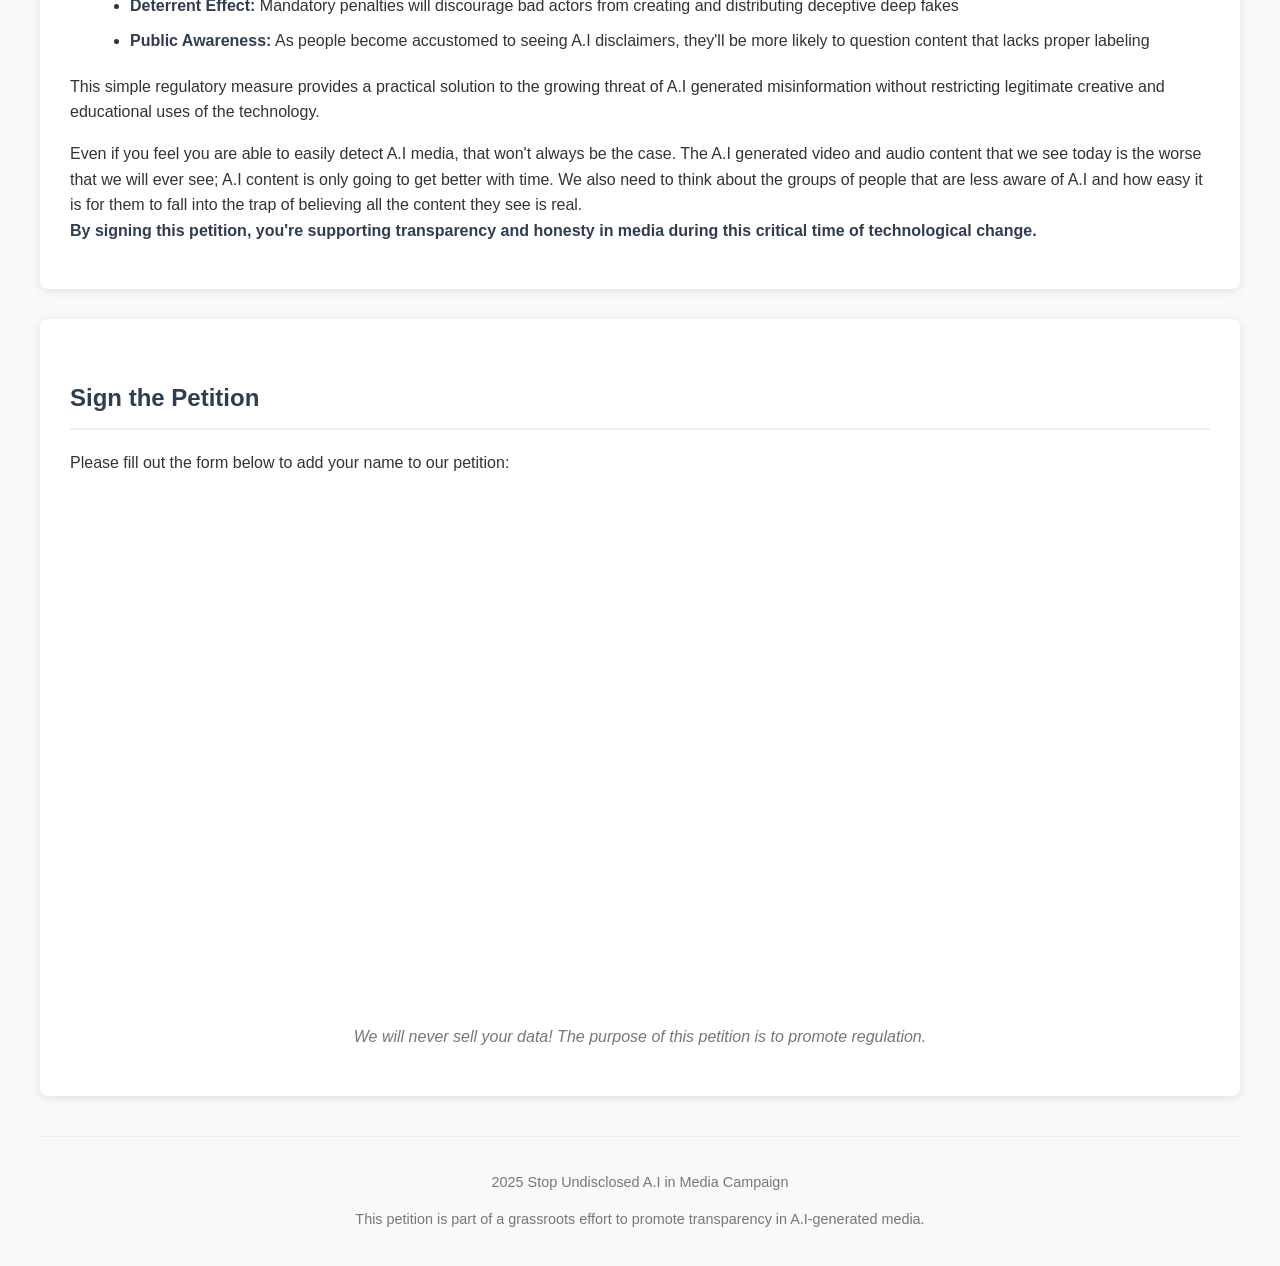
==== commit 1aa3da17: "Specifically mentioning ads and social media content" ====
--- a/index.html
+++ b/index.html
@@ -41,8 +41,7 @@
 
       <p>
         We believe that
-        <strong>all media that uses A.I generated video or voice should be required
-          to display a clear disclaimer directly on the content itself</strong>, not just in fine print or descriptions
+        <strong>all advertisements and content shared on social media that use AI-generated video or voice should be required to display a clear and prominent disclaimer directly on the content itself</strong>, not just in fine print or descriptions
         that can be easily missed.
         Simply having a chip or pop-up on a sidebar is not enough, if anything
         people have been trained to ignore these kinds of things as we are
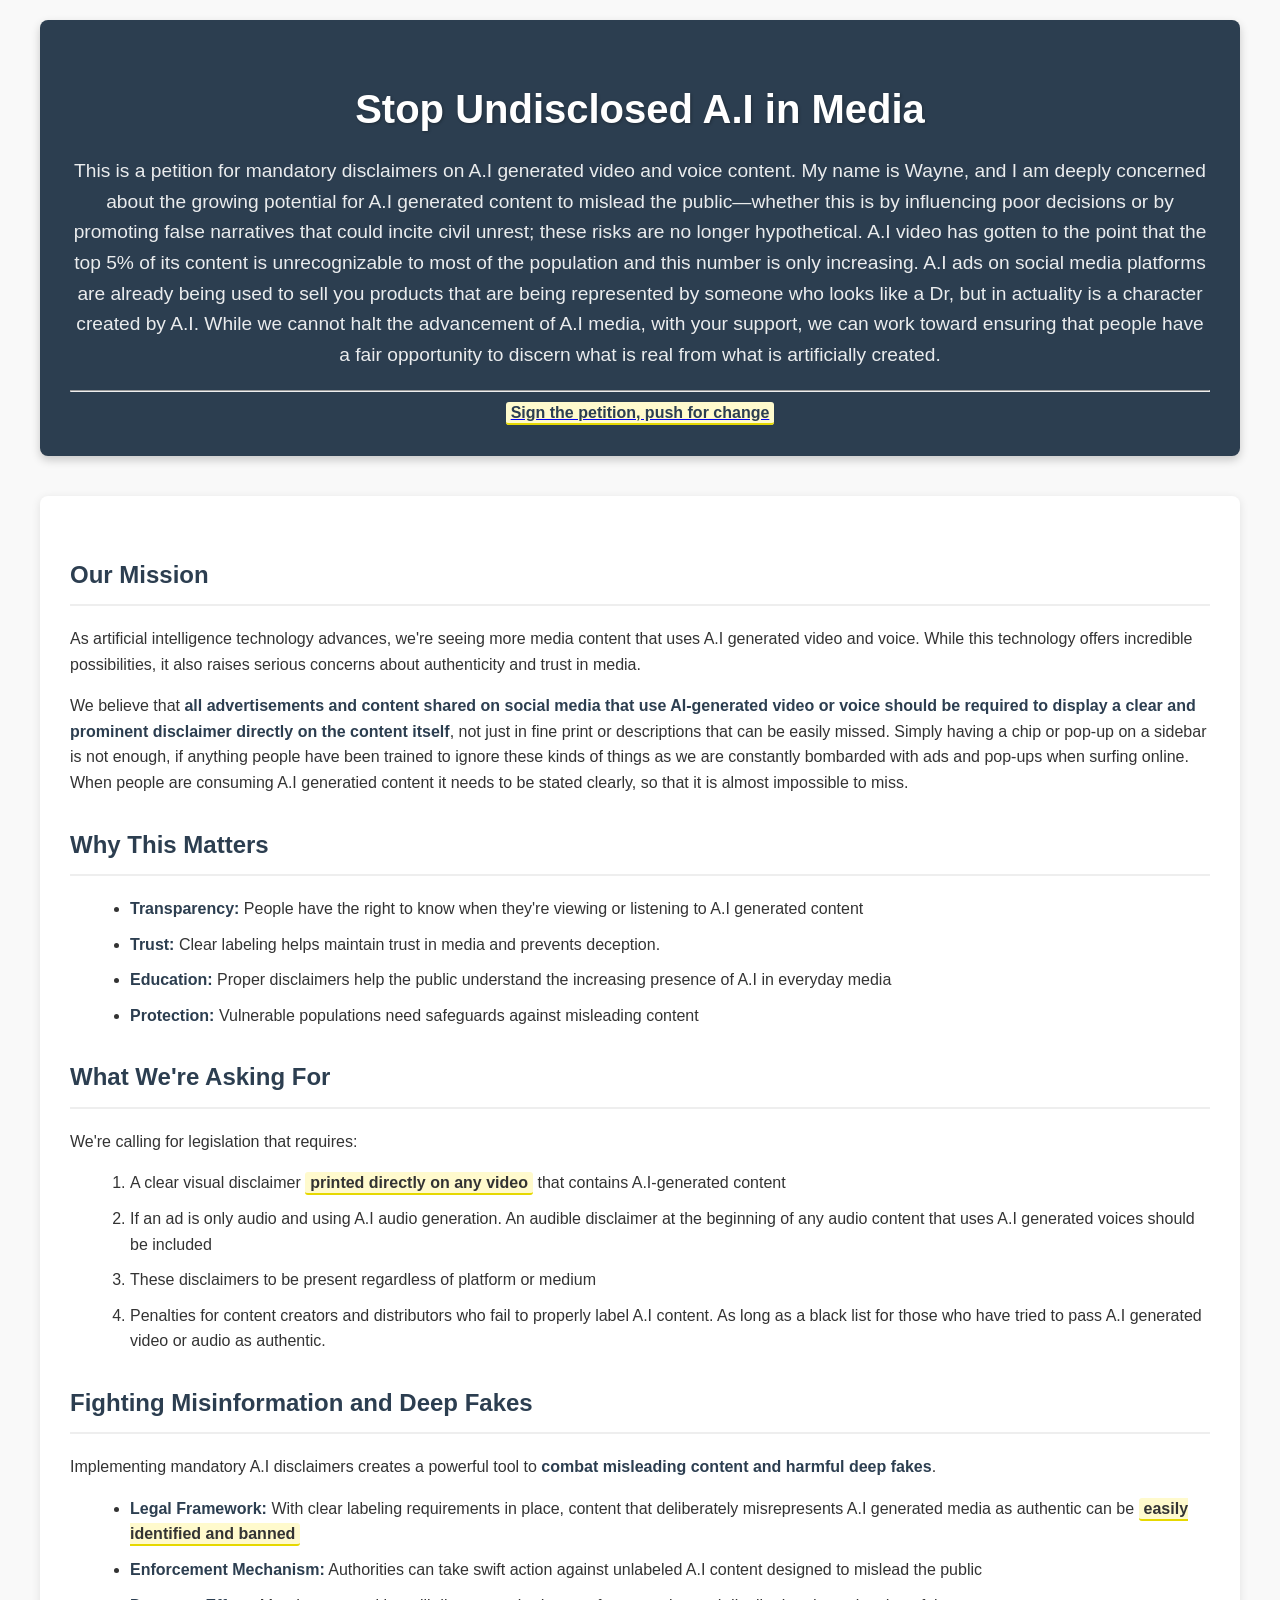
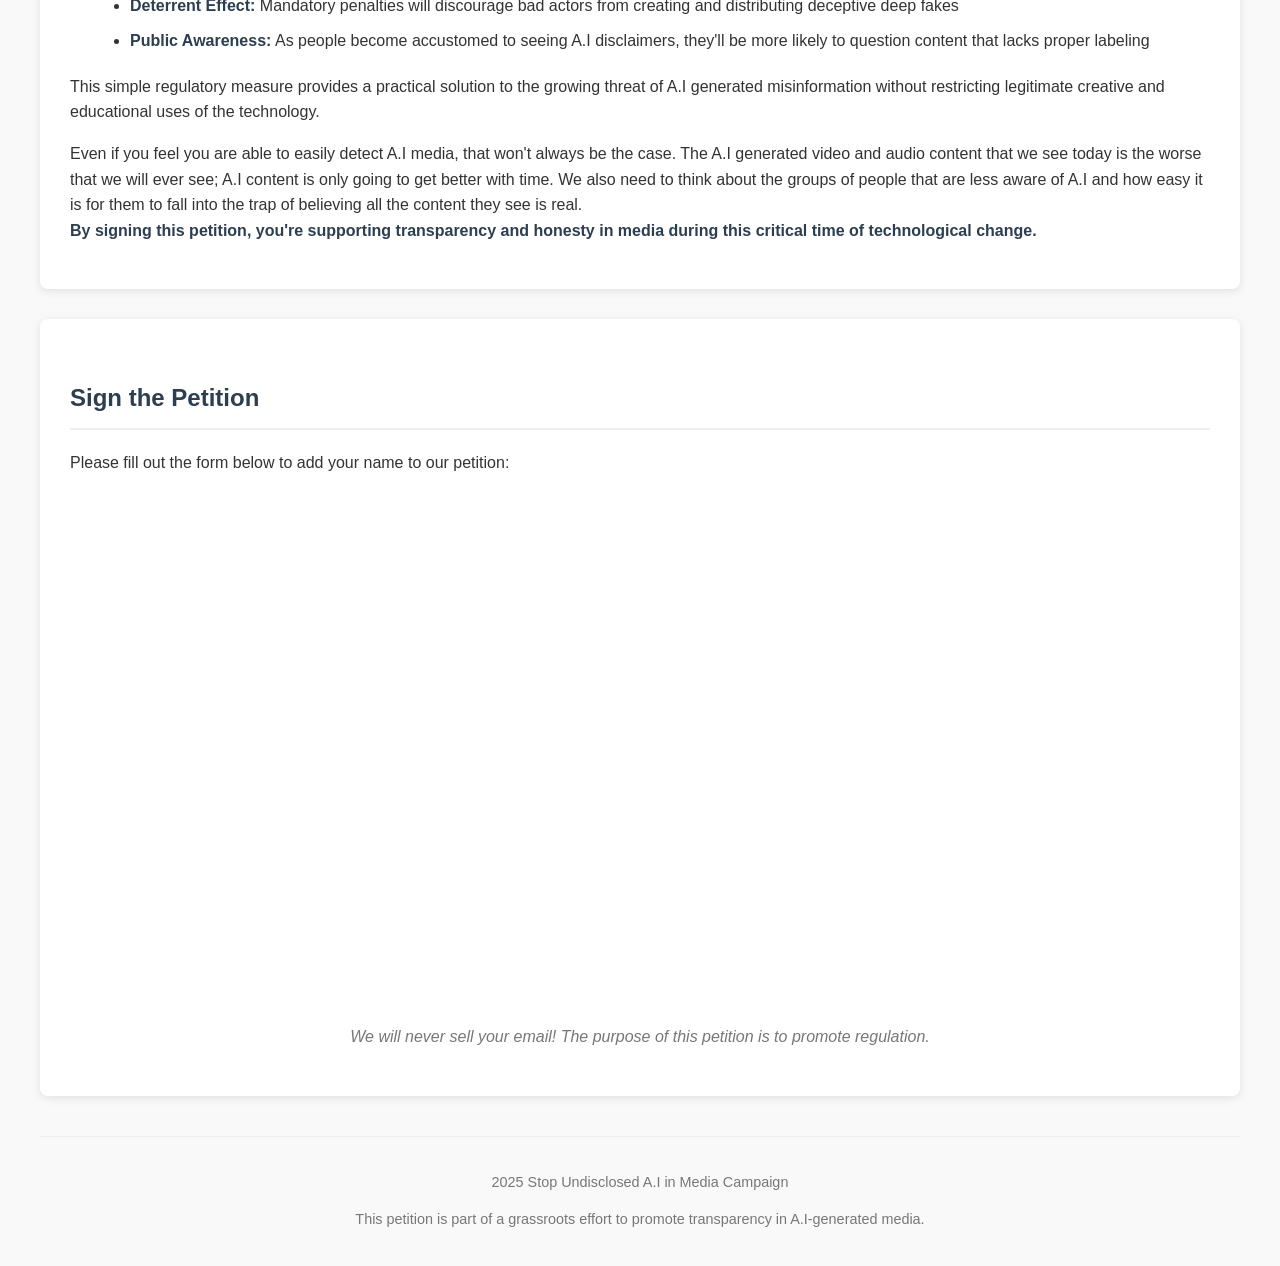
==== commit 4488cfb0: "explicitly state will never sell your email" ====
--- a/index.html
+++ b/index.html
@@ -146,7 +146,7 @@
 <iframe data-tally-src="https://tally.so/embed/mYbkK0?alignLeft=1&hideTitle=1&dynamicHeight=1" loading="lazy" width="100%" height="509" frameborder="0" marginheight="0" marginwidth="0" title="Petition: Require AI Disclaimers in Media"></iframe>
       <!-- Google Form Embed -->
       <p style="text-align: center; color: #777; font-style: italic">
-        We will never sell your data! The purpose of this petition is to promote regulation.
+        We will never sell your email! The purpose of this petition is to promote regulation.
       </p>
     </section>
   </main>
